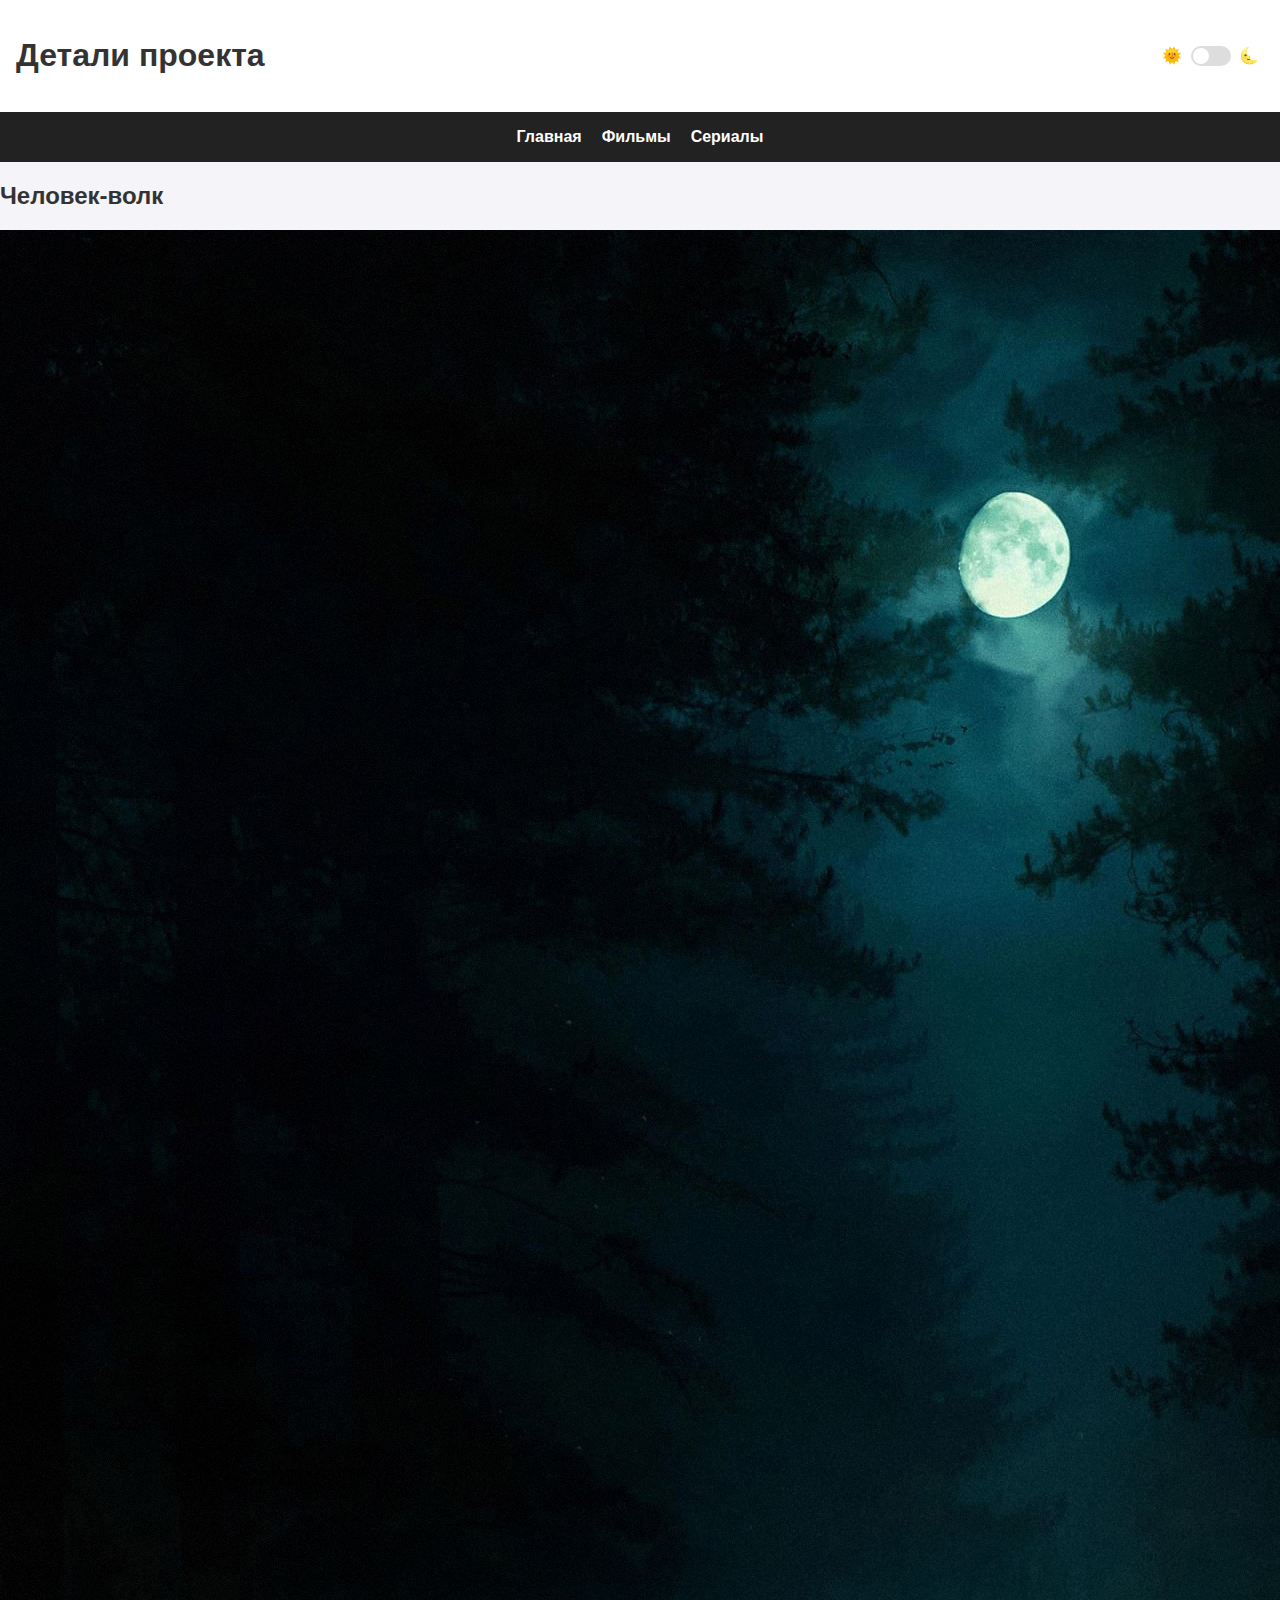
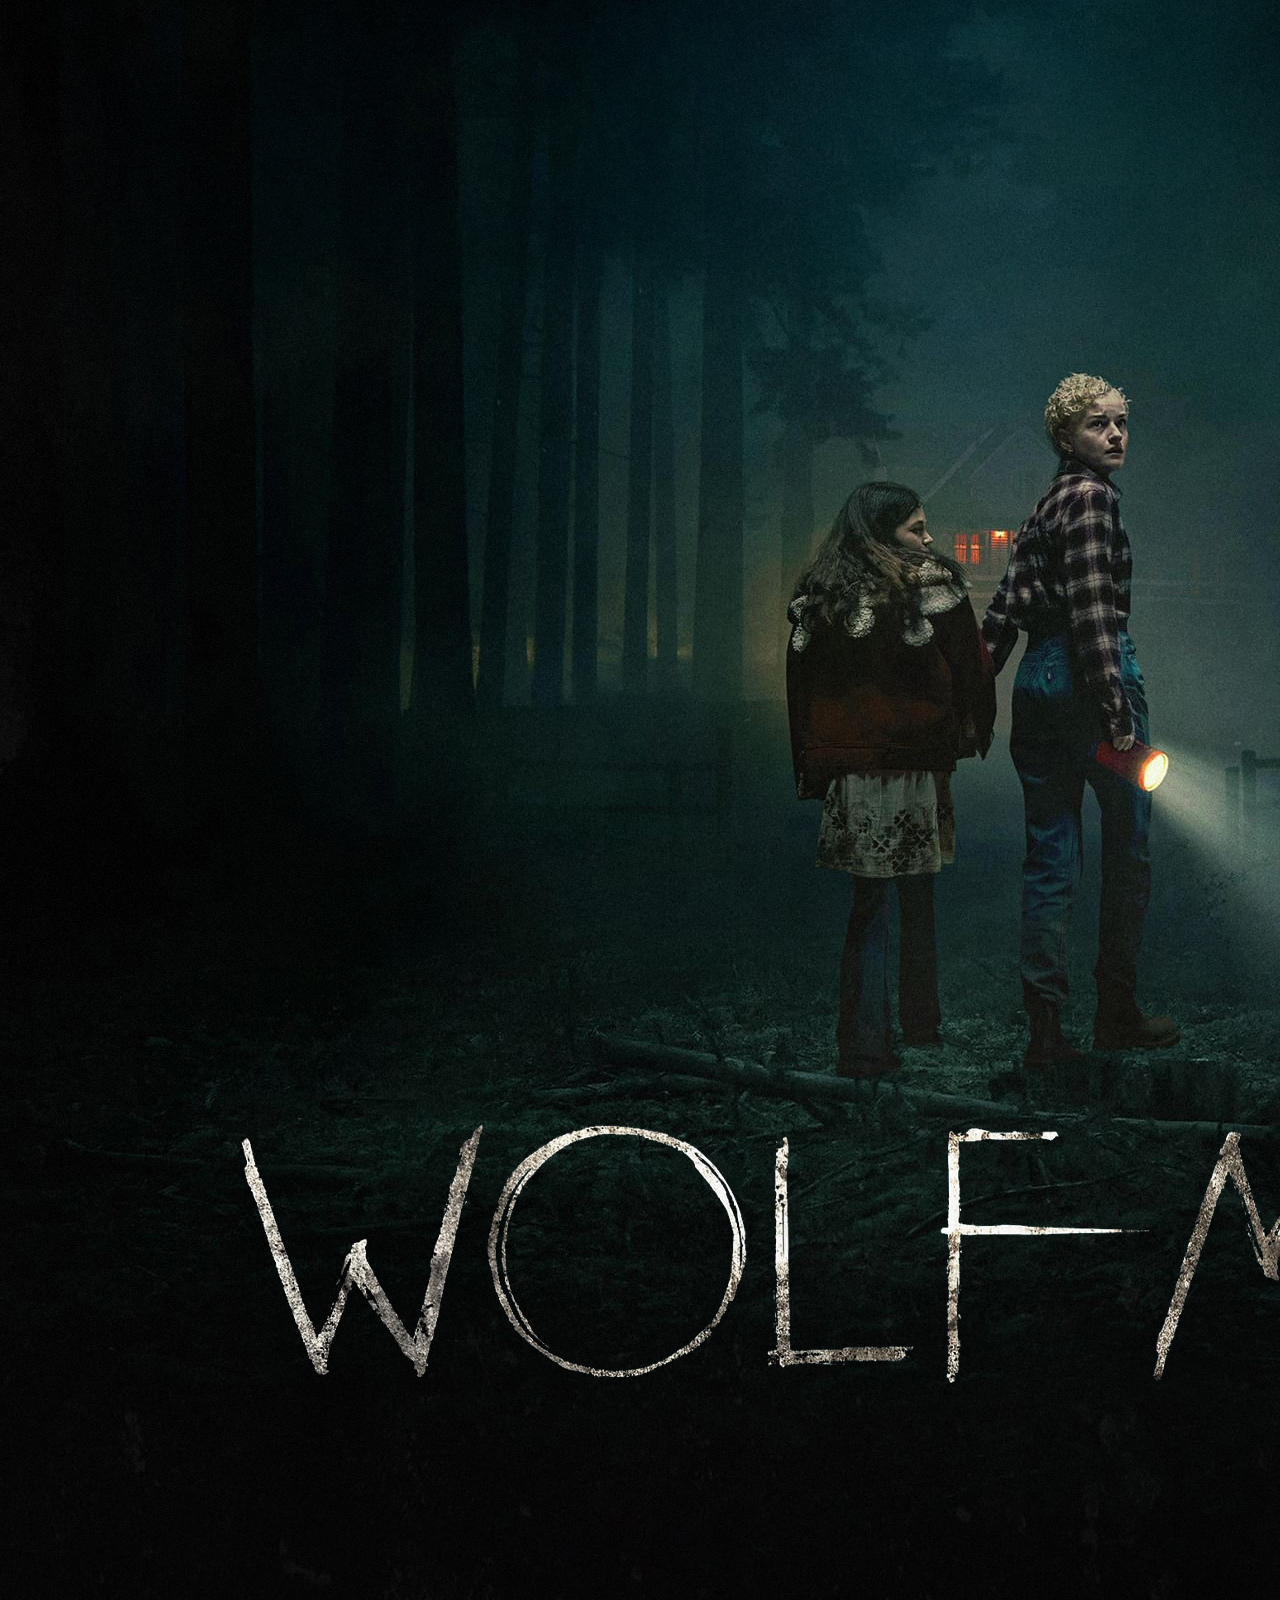
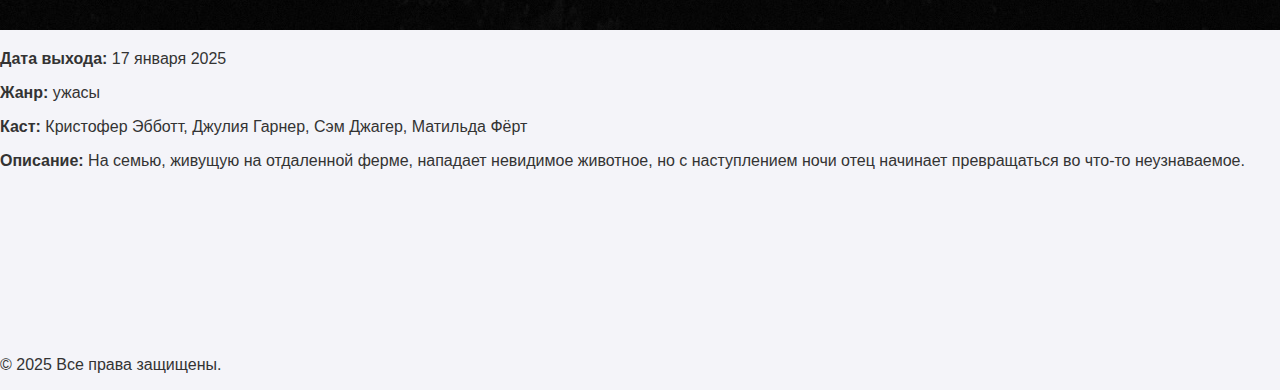
==== details.html @ b79da910 "Create details.html" ====
<!DOCTYPE html>
<html lang="en">
<head>
  <meta charset="UTF-8">
  <meta name="viewport" content="width=device-width, initial-scale=1.0">
  <title>Детали проекта</title>
  <link rel="stylesheet" href="style.css">
  <link rel="stylesheet" href="darkmode.css" id="theme-link">
  <script src="script.js" defer></script>
</head>
<body>
  <header>
    <h1>Детали проекта</h1>
    <div class="theme-toggle">
      <span>🌞</span>
      <input type="checkbox" id="theme-switch">
      <span>🌜</span>
    </div>
  </header>

  <nav>
    <a href="index.html">Главная</a>
    <a href="movies.html">Фильмы</a>
    <a href="series.html">Сериалы</a>
  </nav>

  <section id="movie-details">
    <h2>Человек-волк</h2>
    <img src="images/wolf_man.jpg" alt="Постер фильма">
    <p><strong>Дата выхода:</strong> 17 января 2025</p>
    <p><strong>Жанр:</strong> ужасы</p>
    <p><strong>Каст:</strong> Кристофер Эбботт, Джулия Гарнер, Сэм Джагер, Матильда Фёрт</p>
    <p><strong>Описание:</strong> На семью, живущую на отдаленной ферме, нападает невидимое животное, но с наступлением ночи отец начинает превращаться во что-то неузнаваемое.</p>
    <div class="trailer">
      <iframe src="https://www.youtube.com/embed/kAw4PH2IQgo?si=-aiY-aRh4So9gg1U" frameborder="0" allowfullscreen></iframe>
    </div>
  </section>

  <footer>
    <p>&copy; 2025 Все права защищены.</p>
  </footer>
</body>
</html>
---- style.css ----
body {
  font-family: Arial, sans-serif;
  background-color: #f4f4f9;
  color: #333;
  margin: 0;
}

header {
  display: flex;
  justify-content: space-between;
  align-items: center;
  padding: 1em;
  background-color: #fff;
  box-shadow: 0 4px 8px rgba(0,0,0,0.1);
}

.theme-toggle {
  display: flex;
  align-items: center;
}

.theme-toggle input {
  appearance: none;
  width: 40px;
  height: 20px;
  background: #ddd;
  border-radius: 10px;
  position: relative;
  cursor: pointer;
}

.theme-toggle input:checked {
  background: #333;
}

.theme-toggle span {
  margin: 0 5px;
}

.theme-toggle input::before {
  content: '';
  position: absolute;
  width: 16px;
  height: 16px;
  background: #fff;
  border-radius: 50%;
  top: 2px;
  left: 2px;
  transition: 0.3s;
}

.theme-toggle input:checked::before {
  left: 22px;
}

nav {
  display: flex;
  justify-content: center;
  gap: 20px;
  padding: 1em;
  background-color: #222;
  color: #fff;
}

nav a {
  color: #fff;
  text-decoration: none;
  font-weight: bold;
}

.carousel {
  display: flex;
  overflow-x: auto;
  gap: 20px;
  padding: 20px;
}

.carousel-item {
  min-width: 200px;
}

.carousel-item img {
  width: 100%;
  border-radius: 10px;
  box-shadow: 0 4px 8px rgba(0, 0, 0, 0.2);
}
---- darkmode.css ----
body.dark-mode {
  background-color: #121212;
  color: #e0e0e0;
}

header.dark-mode {
  background-color: #1f1f1f;
}

nav.dark-mode {
  background-color: #1f1f1f;
}

.carousel-item.dark-mode img {
  box-shadow: 0 4px 8px rgba(255, 255, 255, 0.2);
}
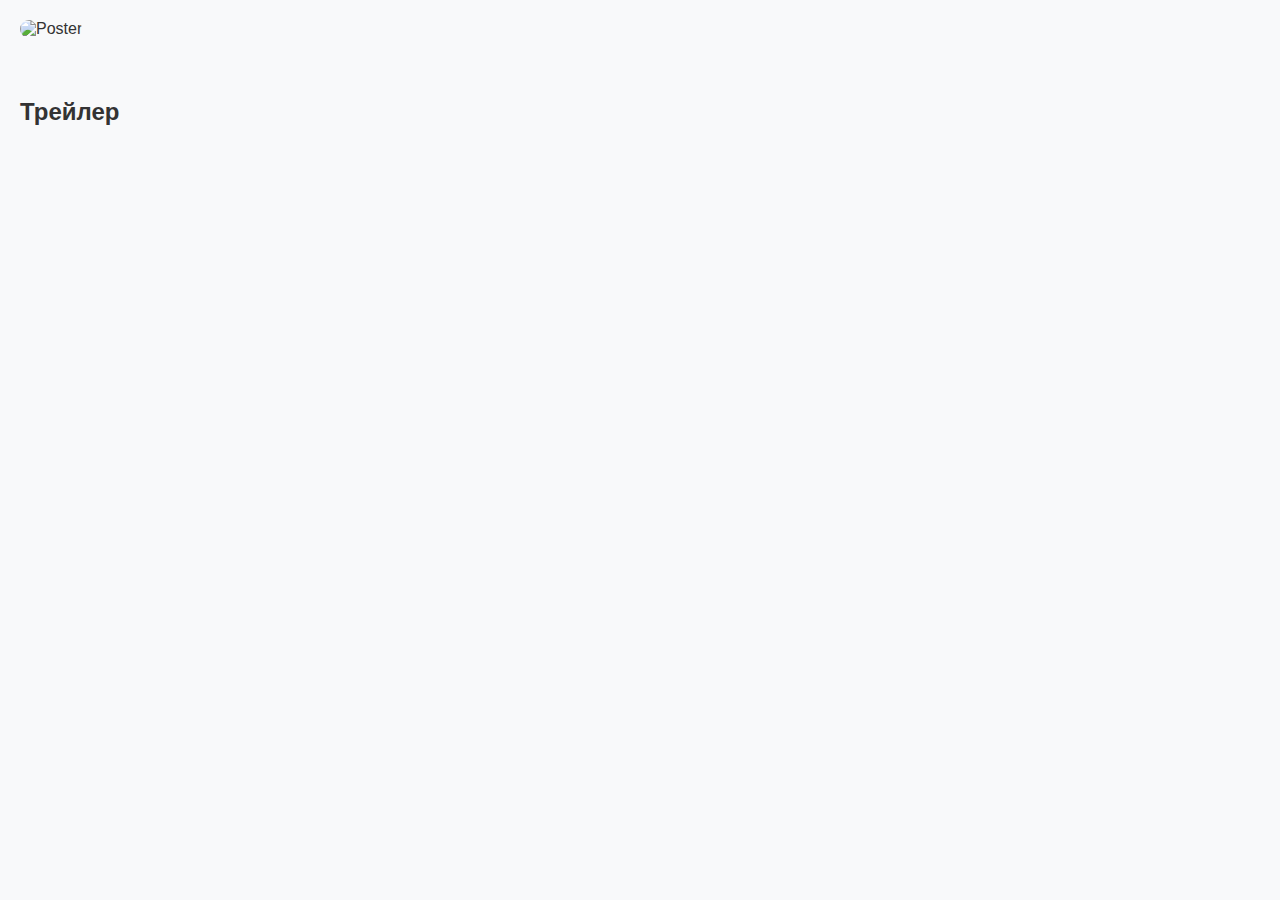
==== commit 34fd31ec: "Update details.html" ====
--- a/details.html
+++ b/details.html
@@ -3,41 +3,25 @@
 <head>
   <meta charset="UTF-8">
   <meta name="viewport" content="width=device-width, initial-scale=1.0">
-  <title>Детали проекта</title>
+  <title>Подробнее о проекте</title>
   <link rel="stylesheet" href="style.css">
-  <link rel="stylesheet" href="darkmode.css" id="theme-link">
-  <script src="script.js" defer></script>
+  <script src="details.js" defer></script>
 </head>
 <body>
-  <header>
-    <h1>Детали проекта</h1>
-    <div class="theme-toggle">
-      <span>🌞</span>
-      <input type="checkbox" id="theme-switch">
-      <span>🌜</span>
+  <div class="details-container">
+    <div class="details-poster">
+      <img id="poster" src="" alt="Poster">
     </div>
-  </header>
-
-  <nav>
-    <a href="index.html">Главная</a>
-    <a href="movies.html">Фильмы</a>
-    <a href="series.html">Сериалы</a>
-  </nav>
-
-  <section id="movie-details">
-    <h2>Человек-волк</h2>
-    <img src="images/wolf_man.jpg" alt="Постер фильма">
-    <p><strong>Дата выхода:</strong> 17 января 2025</p>
-    <p><strong>Жанр:</strong> ужасы</p>
-    <p><strong>Каст:</strong> Кристофер Эбботт, Джулия Гарнер, Сэм Джагер, Матильда Фёрт</p>
-    <p><strong>Описание:</strong> На семью, живущую на отдаленной ферме, нападает невидимое животное, но с наступлением ночи отец начинает превращаться во что-то неузнаваемое.</p>
-    <div class="trailer">
-      <iframe src="https://www.youtube.com/embed/kAw4PH2IQgo?si=-aiY-aRh4So9gg1U" frameborder="0" allowfullscreen></iframe>
+    <div class="details-info">
+      <h1 id="title"></h1>
+      <p id="genre"></p>
+      <p id="release-date"></p>
+      <p id="ratings"></p>
     </div>
-  </section>
-
-  <footer>
-    <p>&copy; 2025 Все права защищены.</p>
-  </footer>
+  </div>
+  <div class="details-trailer">
+    <h2>Трейлер</h2>
+    <iframe id="trailer" width="100%" height="315" frameborder="0" allowfullscreen></iframe>
+  </div>
 </body>
 </html>
--- a/style.css
+++ b/style.css
@@ -1,86 +1,100 @@
+/* Общий стиль */
 body {
+  margin: 0;
+  padding: 0;
   font-family: Arial, sans-serif;
-  background-color: #f4f4f9;
+  background-color: #f8f9fa;
   color: #333;
-  margin: 0;
+  overflow: hidden; /* Отключаем прокрутку */
+  display: flex;
+  flex-direction: column;
+  height: 100vh;
 }
 
 header {
-  display: flex;
-  justify-content: space-between;
-  align-items: center;
-  padding: 1em;
-  background-color: #fff;
-  box-shadow: 0 4px 8px rgba(0,0,0,0.1);
-}
-
-.theme-toggle {
-  display: flex;
-  align-items: center;
-}
-
-.theme-toggle input {
-  appearance: none;
-  width: 40px;
-  height: 20px;
-  background: #ddd;
-  border-radius: 10px;
-  position: relative;
-  cursor: pointer;
-}
-
-.theme-toggle input:checked {
-  background: #333;
-}
-
-.theme-toggle span {
-  margin: 0 5px;
-}
-
-.theme-toggle input::before {
-  content: '';
-  position: absolute;
-  width: 16px;
-  height: 16px;
-  background: #fff;
-  border-radius: 50%;
-  top: 2px;
-  left: 2px;
-  transition: 0.3s;
-}
-
-.theme-toggle input:checked::before {
-  left: 22px;
-}
-
-nav {
-  display: flex;
-  justify-content: center;
-  gap: 20px;
-  padding: 1em;
-  background-color: #222;
+  text-align: center;
+  padding: 10px;
+  background: #6200ea;
   color: #fff;
 }
 
-nav a {
-  color: #fff;
-  text-decoration: none;
-  font-weight: bold;
+.carousel-section {
+  padding: 10px;
 }
 
 .carousel {
   display: flex;
   overflow-x: auto;
+  gap: 10px;
+}
+
+.carousel-item {
+  flex: 0 0 auto;
+  width: 150px;
+  text-align: center;
+}
+
+.carousel-item img {
+  width: 100%;
+  border-radius: 8px;
+}
+
+.more-btn {
+  display: inline-block;
+  margin: 10px auto;
+  padding: 8px 12px;
+  background: #6200ea;
+  color: #fff;
+  border-radius: 4px;
+  text-decoration: none;
+}
+
+.bottom-menu {
+  position: fixed;
+  bottom: 0;
+  width: 100%;
+  background: #6200ea;
+  display: flex;
+  justify-content: space-around;
+  padding: 10px 0;
+}
+
+.menu-item {
+  color: #fff;
+  text-align: center;
+  text-decoration: none;
+  font-size: 14px;
+}
+
+.menu-item.active {
+  font-weight: bold;
+}
+
+.details-container {
+  display: flex;
   gap: 20px;
   padding: 20px;
 }
 
-.carousel-item {
-  min-width: 200px;
+.details-poster img {
+  width: 200px;
+  border-radius: 10px;
 }
 
-.carousel-item img {
-  width: 100%;
-  border-radius: 10px;
-  box-shadow: 0 4px 8px rgba(0, 0, 0, 0.2);
+.details-info {
+  max-width: calc(100% - 220px);
 }
+
+.details-info h1 {
+  font-size: 24px;
+  margin-bottom: 10px;
+}
+
+.details-trailer {
+  padding: 20px;
+}
+
+.details-trailer iframe {
+  border: none;
+  border-radius: 8px;
+}
